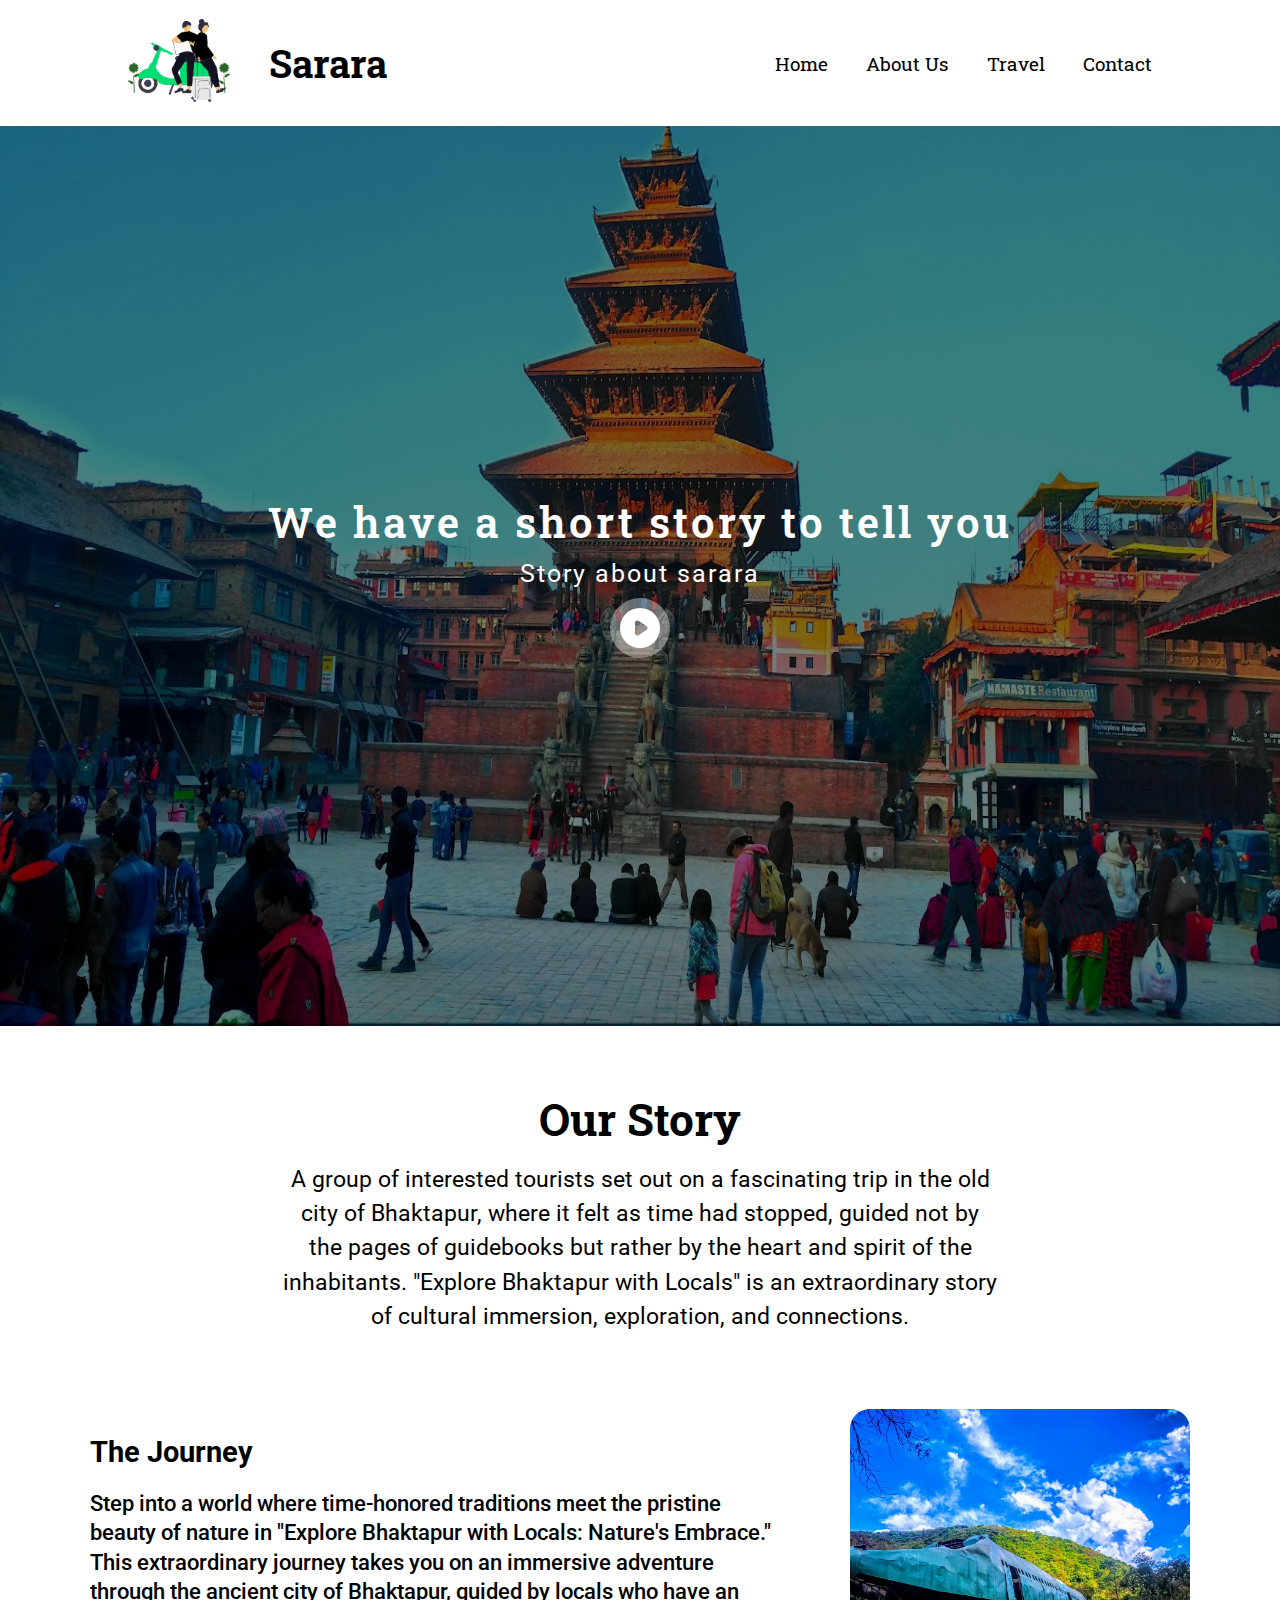
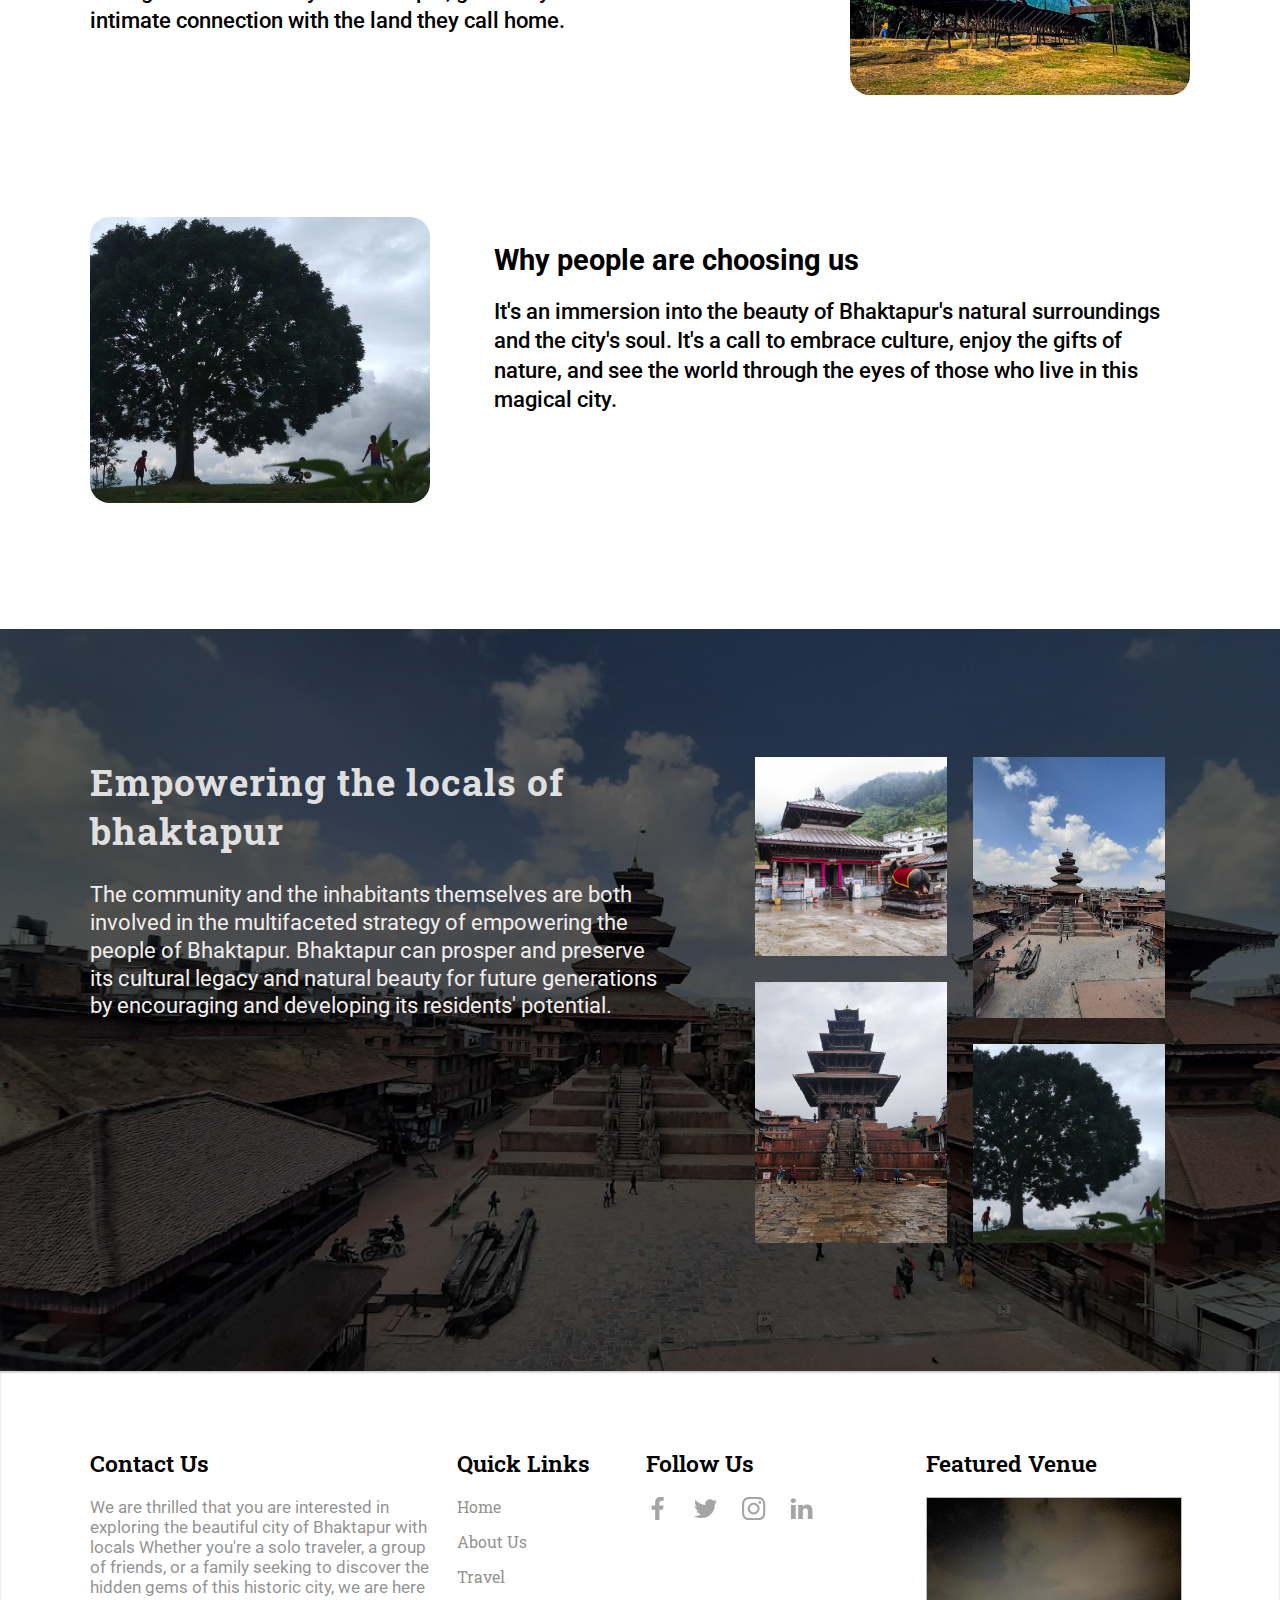
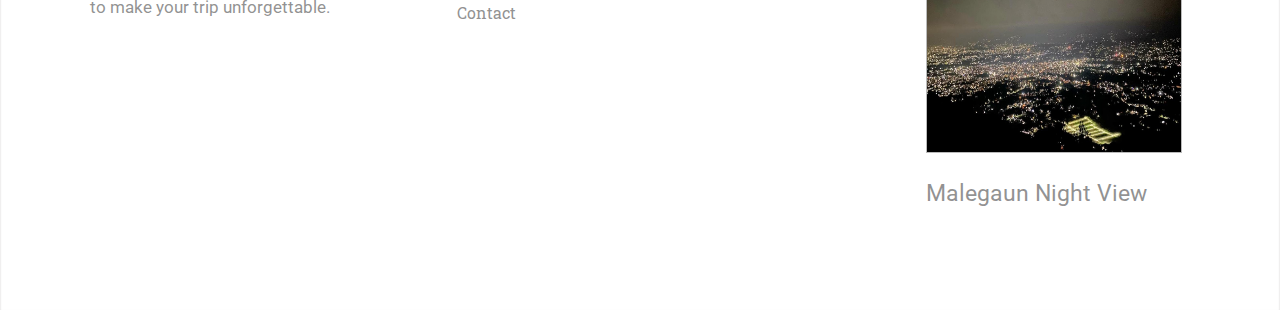
==== html/about.html @ b6e05a8c "newly added" ====
<!DOCTYPE html>
<html lang="en">
<head>
    <meta charset="UTF-8">
    <meta http-equiv="X-UA-Compatible" content="IE=edge">
    <meta name="viewport" content="width=device-width, initial-scale=1.0">
    <title>Document</title>
    <link rel="stylesheet" href="../css/nav.css">
    <link rel="stylesheet" href="../css/about.css">
    <link rel="stylesheet" href="../css/footer.css">


</head>
<body>
    <div class="header">
        <div class="navbar">
            <div class="navbar-img">
                <a href="/" class="navbar-a"><img src="../static/image/elegent-_1_.jpg" alt=""></a>
                <a href="/" class="navbar-font"> 
                    <img src="../image/logo.png" alt="">
                </a>
                <h1>Sarara</h1>
            </div>
            <div class="navlist">
                <a class="nav" href="index.html">Home</a>
                <a class="nav" href="about.html">About Us</a>
                <a class="nav" href="travel.html">Travel</a>
                <a class="nav" href="contact.html">Contact</a>
            </div>
            <div class="menu hide">
                <svg class="menu-svg" version="1.1" id="Capa_1" xmlns="http://www.w3.org/2000/svg"
                    xmlns:xlink="http://www.w3.org/1999/xlink" x="0px" y="0px" viewBox="0 0 512 512"
                    style="enable-background:new 0 0 512 512;" xml:space="preserve">
    
                    <path d="M501.333,96H10.667C4.779,96,0,100.779,0,106.667s4.779,10.667,10.667,10.667h490.667c5.888,0,10.667-4.779,10.667-10.667
                       S507.221,96,501.333,96z" />
    
                    <path d="M501.333,245.333H10.667C4.779,245.333,0,250.112,0,256s4.779,10.667,10.667,10.667h490.667
                       c5.888,0,10.667-4.779,10.667-10.667S507.221,245.333,501.333,245.333z" />
    
                    <path d="M501.333,394.667H10.667C4.779,394.667,0,399.445,0,405.333C0,411.221,4.779,416,10.667,416h490.667
                       c5.888,0,10.667-4.779,10.667-10.667C512,399.445,507.221,394.667,501.333,394.667z" />
    
                </svg>
            </div>
        </div>
    </div>
    <div class="bg relative" >
        <img src="../image/nyatapola.jpeg" alt="">
        <div class="transparent relative flex flex-column rowgap-10px align-center justify-center">
            <h2>We have a short story to tell you</h2>
            <p>Story about sarara</p>
            <div class="play-btn flex">
                <a href="https://www.youtube.com/watch?v=bF3ZJWnSwGs">
                    <svg xmlns="http://www.w3.org/2000/svg" class="h-5 w-5" viewBox="0 0 20 20" fill="currentColor">
                        <path fill-rule="evenodd" d="M10 18a8 8 0 100-16 8 8 0 000 16zM9.555 7.168A1 1 0 008 8v4a1 1 0 001.555.832l3-2a1 1 0 000-1.664l-3-2z" clip-rule="evenodd" />
                    </svg>
                </a>
            </div>
            
        </div>
    </div>
    <div class="ourstory">
        <h2>Our Story</h2>
        <p>A group of interested tourists set out on a fascinating trip in the old city of Bhaktapur, 
            where it felt as time had stopped, guided not by the pages of guidebooks but rather 
            by the heart and spirit of the inhabitants.
             "Explore Bhaktapur with Locals" is an extraordinary story of cultural immersion, exploration, and connections.
        </p>
        <div class="both-journey flex flex-column">
                <div class="all-journey flex flex-column">
                    
                        <div class="journey flex full-width">
                            <div class="journey-left">
                                <h3>The Journey</h3>
                                <p> Step into a world where time-honored traditions meet the pristine beauty of nature in 
                                    "Explore Bhaktapur with Locals: Nature's Embrace." 
                                    This extraordinary journey takes you on an immersive adventure through the ancient city of Bhaktapur, 
                                    guided by locals who have an intimate connection with the land they call home.</p>
                            </div>
                            <div class="journey-right">
                                <img src="../image/plane.jpeg" alt="wooving">
                            </div>
                        </div>
                        <div class="journey flex full-width">
                            <div class="journey-left">
                                <h3>Why people are choosing us</h3>
                                <p>It's an immersion into the beauty of Bhaktapur's natural surroundings and the city's soul. 
                                    It's a call to embrace culture, enjoy the gifts of nature, 
                                    and see the world through the eyes of those who live in this magical city.</p>
                            </div>
                            <div class="journey-right">
                                <img src="../image/maligaun.webp" alt="wooving">
                            </div>
                        </div>
                        
                    
                    
                    
                    </div>
                    
            </div>
    </div>
    <div class="empowering relative" >
        <img src="../image/taumadhi.jpg" alt="">
    <div class="transparent-white relative flex ">
        <div class="empowering-text ">
            <h2>Empowering the locals of bhaktapur</h2>
            <p>The community and the inhabitants themselves are both involved in the multifaceted strategy of empowering the people of Bhaktapur. 
                Bhaktapur can prosper and 
                preserve its cultural legacy and natural beauty for future generations by encouraging and developing its residents' potential.
            </p>
        </div>
        
        <div class="all-empowering-img flex ">
            <div class="empowering-img  flex flex-column ">
                <div class="empower-box" >
                    <img src="../image/doleshwar.jpg" alt="">
                </div>
                <div class="empower-box" id="em-long">
                    <img src="../image/tamari.jpeg" alt="" >
                </div>
            
            </div>
            <div class="empowering-img flex flex-column">
                <div class="empower-box" id="em-long">
                    <img src="../image/taumadhi.jpg" alt="" >
                </div>
                <div class="empower-box">
                    <img src="../image/maligaun.webp" alt="">
                </div>
                
            </div>
        
    </div>
    

    
</div>

        
    </div>

    <div class="footer">
        <div class="section1">
            <h2 class="footer-h2" >Contact Us</h2>
            <p>We are thrilled that you are interested in exploring the beautiful 
                city of Bhaktapur with locals  Whether you're a solo traveler, 
                a group of friends, or a family seeking 
                to discover the hidden gems of this historic city, we are here to make your trip unforgettable.</p>

        </div>
        <div class="section2">
            <h2 class="footer-h2">Quick Links</h2>
            <div class="section2-link">
                <a class="nav" href="index.html">Home</a>
                <a class="nav" href="about.html">About Us</a>
                <a class="nav" href="travel.html">Travel</a>
                <a class="nav" href="contact.html">Contact</a>
            </div>
        </div>
        <div class="section3">
            <h2 class="footer-h2">Follow Us</h2>
            <div class="footer-logo">
                <a href="https://www.facebook.com/"><svg class="footer-svg" version="1.1" id="Capa_1" xmlns="http://www.w3.org/2000/svg" xmlns:xlink="http://www.w3.org/1999/xlink" x="0px" y="0px"
                viewBox="0 0 155.139 155.139" style="enable-background:new 0 0 155.139 155.139;" xml:space="preserve">
          
               <path id="f_1_" d="M89.584,155.139V84.378h23.742l3.562-27.585H89.584V39.184
                   c0-7.984,2.208-13.425,13.67-13.425l14.595-0.006V1.08C115.325,0.752,106.661,0,96.577,0C75.52,0,61.104,12.853,61.104,36.452
                   v20.341H37.29v27.585h23.814v70.761H89.584z"/>
        
                </svg> </a>
                <a href="https://www.twitter.com/"><svg class="footer-svg" id="Bold" enable-background="new 0 0 24 24" height="512" viewBox="0 0 24 24" width="512" xmlns="http://www.w3.org/2000/svg"><path d="m21.534 7.113c.976-.693 1.797-1.558 2.466-2.554v-.001c-.893.391-1.843.651-2.835.777 1.02-.609 1.799-1.566 2.165-2.719-.951.567-2.001.967-3.12 1.191-.903-.962-2.19-1.557-3.594-1.557-2.724 0-4.917 2.211-4.917 4.921 0 .39.033.765.114 1.122-4.09-.2-7.71-2.16-10.142-5.147-.424.737-.674 1.58-.674 2.487 0 1.704.877 3.214 2.186 4.089-.791-.015-1.566-.245-2.223-.606v.054c0 2.391 1.705 4.377 3.942 4.835-.401.11-.837.162-1.29.162-.315 0-.633-.018-.931-.084.637 1.948 2.447 3.381 4.597 3.428-1.674 1.309-3.8 2.098-6.101 2.098-.403 0-.79-.018-1.177-.067 2.18 1.405 4.762 2.208 7.548 2.208 8.683 0 14.342-7.244 13.986-14.637z"/></svg> </a>
                <a href="https://www.instagram.com/"><svg class="footer-svg" height="511pt" viewBox="0 0 511 511.9" width="511pt" xmlns="http://www.w3.org/2000/svg"><path d="m510.949219 150.5c-1.199219-27.199219-5.597657-45.898438-11.898438-62.101562-6.5-17.199219-16.5-32.597657-29.601562-45.398438-12.800781-13-28.300781-23.101562-45.300781-29.5-16.296876-6.300781-34.898438-10.699219-62.097657-11.898438-27.402343-1.300781-36.101562-1.601562-105.601562-1.601562s-78.199219.300781-105.5 1.5c-27.199219 1.199219-45.898438 5.601562-62.097657 11.898438-17.203124 6.5-32.601562 16.5-45.402343 29.601562-13 12.800781-23.097657 28.300781-29.5 45.300781-6.300781 16.300781-10.699219 34.898438-11.898438 62.097657-1.300781 27.402343-1.601562 36.101562-1.601562 105.601562s.300781 78.199219 1.5 105.5c1.199219 27.199219 5.601562 45.898438 11.902343 62.101562 6.5 17.199219 16.597657 32.597657 29.597657 45.398438 12.800781 13 28.300781 23.101562 45.300781 29.5 16.300781 6.300781 34.898438 10.699219 62.101562 11.898438 27.296876 1.203124 36 1.5 105.5 1.5s78.199219-.296876 105.5-1.5c27.199219-1.199219 45.898438-5.597657 62.097657-11.898438 34.402343-13.300781 61.601562-40.5 74.902343-74.898438 6.296876-16.300781 10.699219-34.902343 11.898438-62.101562 1.199219-27.300781 1.5-36 1.5-105.5s-.101562-78.199219-1.300781-105.5zm-46.097657 209c-1.101562 25-5.300781 38.5-8.800781 47.5-8.601562 22.300781-26.300781 40-48.601562 48.601562-9 3.5-22.597657 7.699219-47.5 8.796876-27 1.203124-35.097657 1.5-103.398438 1.5s-76.5-.296876-103.402343-1.5c-25-1.097657-38.5-5.296876-47.5-8.796876-11.097657-4.101562-21.199219-10.601562-29.398438-19.101562-8.5-8.300781-15-18.300781-19.101562-29.398438-3.5-9-7.699219-22.601562-8.796876-47.5-1.203124-27-1.5-35.101562-1.5-103.402343s.296876-76.5 1.5-103.398438c1.097657-25 5.296876-38.5 8.796876-47.5 4.101562-11.101562 10.601562-21.199219 19.203124-29.402343 8.296876-8.5 18.296876-15 29.398438-19.097657 9-3.5 22.601562-7.699219 47.5-8.800781 27-1.199219 35.101562-1.5 103.398438-1.5 68.402343 0 76.5.300781 103.402343 1.5 25 1.101562 38.5 5.300781 47.5 8.800781 11.097657 4.097657 21.199219 10.597657 29.398438 19.097657 8.5 8.300781 15 18.300781 19.101562 29.402343 3.5 9 7.699219 22.597657 8.800781 47.5 1.199219 27 1.5 35.097657 1.5 103.398438s-.300781 76.300781-1.5 103.300781zm0 0"/><path d="m256.449219 124.5c-72.597657 0-131.5 58.898438-131.5 131.5s58.902343 131.5 131.5 131.5c72.601562 0 131.5-58.898438 131.5-131.5s-58.898438-131.5-131.5-131.5zm0 216.800781c-47.097657 0-85.300781-38.199219-85.300781-85.300781s38.203124-85.300781 85.300781-85.300781c47.101562 0 85.300781 38.199219 85.300781 85.300781s-38.199219 85.300781-85.300781 85.300781zm0 0"/><path d="m423.851562 119.300781c0 16.953125-13.746093 30.699219-30.703124 30.699219-16.953126 0-30.699219-13.746094-30.699219-30.699219 0-16.957031 13.746093-30.699219 30.699219-30.699219 16.957031 0 30.703124 13.742188 30.703124 30.699219zm0 0"/></svg> </a>
                <a href="https://www.linkedin.com/"><svg class="footer-svg" height="682pt" viewBox="-21 -35 682.66669 682" width="682pt" xmlns="http://www.w3.org/2000/svg"><path d="m77.613281-.667969c-46.929687 0-77.613281 30.816407-77.613281 71.320313 0 39.609375 29.769531 71.304687 75.8125 71.304687h.890625c47.847656 0 77.625-31.695312 77.625-71.304687-.894531-40.503906-29.777344-71.320313-76.714844-71.320313zm0 0"/><path d="m8.109375 198.3125h137.195313v412.757812h-137.195313zm0 0"/><path d="m482.054688 188.625c-74.011719 0-123.640626 69.546875-123.640626 69.546875v-59.859375h-137.199218v412.757812h137.191406v-230.5c0-12.339843.894531-24.660156 4.519531-33.484374 9.917969-24.640626 32.488281-50.167969 70.390625-50.167969 49.644532 0 69.5 37.851562 69.5 93.339843v220.8125h137.183594v-236.667968c0-126.78125-67.6875-185.777344-157.945312-185.777344zm0 0"/></svg> </a>
                </div>
        </div>
        <div class="section4">
            <h2 class="footer-h2">Featured Venue</h2>
            <img src="../image/malegaun-night.jpg" alt="">
            <p>Malegaun Night View</p>
        </div>
    </div> 
    <script src="../js/nav.js"></script>

</body>
</html>
---- css/nav.css ----
@import url('https://fonts.googleapis.com/css2?family=Roboto+Slab:wght@300&family=Roboto:wght@300&display=swap');
@import url('https://fonts.googleapis.com/css2?family=Oswald:wght@400;500&display=swap');

*{
    padding: 0;
    margin: 0;
    box-sizing: border-box;
    font-family: 'Roboto', sans-serif;

}
html{
    font-size: 62.5%;
}
.header{
    width: 100%;
}
h1,h2,h3,h4,h5,h6,a{
    font-family: 'Roboto Slab', serif;

}
.navbar{
    width: 100%;
    display: flex;
    justify-content: space-between;
    padding: 1.5vw 10vw;
    /* padding-top: 2vw; */
    justify-items: center;
    align-items: center;
}
.navbar a{
    font-size:1.5vw;
    text-decoration: none;
    color: black;
}
.navbar-img{
    display: flex;
    align-items: center;
}
.navbar-img > h1{
    font-size: clamp(2vw,3vw,5vw);
    margin-left: clamp(2vw,3vw,5vw);

}
.navbar-a, .navbar-font{
    -webkit-tap-highlight-color:transparent;
    
}
.navbar a img{
    width: clamp(7vw,8vw,12vw);
    outline: none;
}
.navbar-img .navbar-font svg{
    width: clamp(10vw,20vw,30vw);
    margin-left: 1rem;
    fill: tomato;
}
.navbar a img:focus{
    outline: 0 !important;
}
.navlist{
    display: flex;
    column-gap: 3vw;
    align-items: center;
}
.navlist a {
    font-size:1.5vw;
    font-weight:400 ;
    text-decoration: none;
    color: black;
    
    
}
.navlist a:hover{
    border-bottom: .15rem solid rgba(148, 31, 31, 0.836)
}
.hide{
    display: none;

}
.search-box{
    display: flex;
    justify-content: center;
    align-items: center;
    column-gap: 10px;
    
}
.unactive{
    display: none;
}
.searchtext{
    outline: none;
    display: none;
    width: 0;
    font-size: 2rem;
    border: 2px solid lightgrey;
    border-radius: 5rem;
    padding: 1.5rem 3rem;
    position: relative;
}
.search-button,.search-cross{
    height: 2.5rem;
    width: 2.5rem;  
}
.search-cross {
    display: none;
    position: absolute;
    right: 12%;
}
.searchcross-active{
    display: block;
}
.searchtext-effect{
    width: 35vw;
    display: block;
    animation: fade 1s;
}
@keyframes fade {
    from{
        opacity: 0;
        transform: scale(0)
    }
    to{
        opacity: 1;
        transform: scale(1)
    }
    
}




@media (max-width:950px){
    .navbar{
        justify-content: space-between;
        align-items: center;
        padding: 5vw;
        flex-wrap: wrap;
        
    }
    .navbar a img{
        width: 10vw;
    }
    .navbar-img .navbar-font svg{
        width: 25vw;
    }
    .navlist {
        margin: 0;
        padding: 0 5vw;
        width: 100%;
        display: none;
    }

    .navlist.active{
        display: flex;
        flex-direction: column;
        align-items: flex-start;
        order: 2;

    }
    
    .navlist a{
        display: block;
        padding: 3vw 0;
        font-size: 2rem;
        font-weight: 300;
        padding-bottom: .5vw;

    }
    .menu{
        display: block;
        
    }
    .menu-svg{
        width: 3rem;
        height: 3rem;

    }
     .search-box{
        display:none;
    }
    
    .search-box.active{
        display: flex;
        order: 3;
        margin: 3vw 5vw;
        margin-bottom: .5vw;
    }
    .searchtext-effect{
        width: 75vw;
    }
    .search-cross {
        right: 18%;
    }
}
@media (max-width:600px) {
    
    
    .navlist a{
        padding: 10vw 0;
        padding-bottom: 1vw;

    }
    .navbar a img{
        width: 15vw;
    }
    .navbar-img .navbar-font svg{
        width: 45vw;
    }
    
    .menu{
        
        display: block;
        
    }
    
    
    .navbar a h1{
        font-size:2rem;
        padding: 1rem;
    }
    .menu-svg{
        width: 3.2rem;
        height: 5rem;
    }
    
    .search-box.active{
        margin: 5vw;
    }
    
}
---- css/about.css ----
@import url('https://fonts.googleapis.com/css2?family=Roboto+Slab:wght@300&family=Roboto:wght@300&display=swap');

h3,h4{
    font-family: 'Roboto', sans-serif;

}

.flex{
    display: flex;
}
.flex-column{
    flex-direction:column;
}
.align-center{
    align-items: center;
}
/* .hide{
    display: none;
} */
.justify-center{
    justify-content: center;
}
.relative{
    position: relative;
}
.absolute{
    position: absolute;
}
.rowgap-10px{
    row-gap: 1rem;
}
a{
    text-decoration: none;
    color: white;
}

.bg{
    height: 100vh;
    width: 100%;
    /* background: url( "../image/story-bg.jpeg"); */
    
}
.bg > img{
    height: 100%;
    width: 100%;
    object-fit:top;
    /* object-position: center; */
    position: absolute;
    left: 0;
    right: 0;
}
.transparent{
    text-align: center;
    height: 100%;
    width: 100%;
    top: 0;
    left: 0;
    color: white;
    background: rgba(0, 0, 0, 0.5);
}
.transparent h2{
    font-size: calc(1rem + 2.5vw);
    
    letter-spacing: .3rem;
    font-weight: 600;
}
.transparent p{
    font-weight: 400;
    font-size: calc(.6rem + 1.5vw);

    letter-spacing: .2rem;

}
.play-btn{
    height: 6rem;
    width: 6rem;
    background: rgba(255, 255, 255, 0.377);
  
    border-radius: 4rem;

}
.play-btn svg{
    padding: .5rem;
    height: 6rem;
}
.ourstory{
    padding:5vw 7vw;
    text-align: center;
}
.ourstory h2,.team-meet h2,.our-team h2{
    
    font-size: calc(1.8rem + 2vw);

}
.ourstory > p{
    padding: 1.5rem 15vw;
    font-size: calc(1rem + 1vw);
    color: rgb(0, 0, 0);
    line-height: 1.5;
}

.journey{
    margin: 6rem 0;
    /* padding: 0 5vw; */
    column-gap: 5vw;
    text-align: left;
}
.journey h3{
    padding: 1vw 0;
    font-size: calc(1rem + 1.5vw);
}
.journey p,.team-meet p,.our-team p{
    font-size: calc(.7rem + 1.2vw);
    line-height: 1.3;
    margin-top: .8rem;
    font-weight: 500;
    overflow-y: hidden;

}
.journey-right img{
    
    height: calc(3rem + 20vw);
    width: calc(2rem + 25vw);
    border-radius: 2rem;
    object-fit: cover;
}
.journey-left{
    padding:1vw 0;
}
.journey:nth-child(even) > .journey-left{
    /* float: left; */
    order: 2;
}
.order2{
    order: 2;
}
.ourstory > h4{
    padding: 0 15vw;
    /* text-align: center; */
    letter-spacing: .2rem;
    word-spacing: .2rem;
    line-height: 1.5;
    margin-top: 2rem;
    font-size: calc(1rem + 1vw);
    font-weight: 700;
}

.empowering{
    width: 100%;
}
.empowering > img{
    height: 100%;
    width: 100%;
    position: absolute;
    left: 0;
    top: 0;
    object-fit: cover;
    overflow-y: hidden;

}
.transparent-white{
    width: 100%;
    background: rgba(0, 0, 0, 0.616);
    padding: 10vw 7vw;
    column-gap: 7vw;
}

.empowering-text{
    width: 45vw;
    /* padding-right: 10vw; */
}
.empowering-text h2{
    font-size: calc(.5rem + 2.5vw);
    letter-spacing:.1rem; 
    font-weight:700;
    /* padding-top: .2vw; */
    color: rgb(223, 223, 223);
}
.empowering-text p{

    font-family: 'Roboto' serif;
    margin-top: 2vw;
    font-size: calc(.9vw + 10px);
    color: rgb(241, 237, 237);
    font-weight: 400;
    line-height: 1.3;
 
}
.all-empowering-img{
    flex-wrap: wrap;
    column-gap: 2vw;

}

.empowering-img{
    row-gap: 2vw;
}
.empower-box{
    height: calc(14vw + 2rem);
    width:15vw;
}
.empower-box img{
    height: 100%;
    width: 100%;
    object-fit: cover;
}
#em-long{
    height: calc(20vw + .5rem);
    
}
.team-img{
    flex-wrap: wrap;

    padding: 3rem 0;
    justify-content: space-evenly;
    margin-top:3rem;
    column-gap: 2vw;

    
}


.team-meet,.our-team{
    text-align: center;
    padding: calc(3vw + 2rem);
  
    background: rgb(240, 247, 253);
}
.team-meet{
    padding: 4vw 7vw;
}

.team-pic img{
    height: 15vw;
    width: 15vw;
    object-fit: cover;
    object-position: center;
    border-radius: 50% 50% 50% 0;
}
.team-pic h2{
    margin-top: 1rem;
    font-size: 2.5rem;
    text-align: left;
}
.team-pic p{
    text-align: left;
    font-size: 1.7rem;
    color: purple;
}

.our-team{
    padding: 4vw;
    padding-top: 0;
}

.all-team{
    margin-top: 4vw;
    grid-template-columns: repeat(7,1fr);
    
}

.all-team img{
    height: 25rem;
    width: 13.2vw;
    object-fit: cover;
}
.up-only{
    margin-top: 4rem;
}

@media only screen and (max-width:600px) {
    html{
        font-size: 50%;
    }
    .bg{
        height: 60vh;
    }
    .both-journey{
        overflow: hidden;
    }
    .ourstory{
        padding:  7vw;
    }
    
    .ourstory > p{
        padding: 2rem 0;
        font-size: 1.7rem;
    }
    .ourstory > h4 {
        font-size: 2.1rem;
        padding: 2.5rem 1rem;
        margin: 0;
        /* text-align: left; */
    }
    .journey p,.team-meet p,.our-team p{
        font-size: 2rem;
    }
    .journey{
        width: 100%;
        flex-direction: column;
        align-items: center;
        /* justify-content: center; */
        margin: 0;
        padding: 2rem 0;
    }
    
    .journey-left{
        width: 80vw;
        text-align: left;
        padding: 1rem 0;
        order: 2;

    }
    .journey p{
        padding: 0;
        font-size: 1.8rem;
        /* text-align: left; */
    }
    .ourstory h2,.team-meet h2,.our-team h2{
    font-size: 3.5rem;
    
    }
    .empowering-text h2{
        font-size: 2.8rem;
    }
    .journey h3{
        font-size: 2.3rem;
        text-align: left;
        
    }
    .journey-right img{
        margin:1rem 0;
        width: 80vw;
        height: 60vw;
    }
    .journey-right{
        display: flex;
        justify-content: center;
        order: 1;


    }
    .all-empowering-img{
        flex-direction: row;
        justify-content: center;
        
    }
    
    .empowering-text{
        width: 100%;
    }
    .empowering-text p{
        margin: 2rem 0;
        /* padding-right:2vw; */
        font-size: 2rem;
    }
    .transparent-white{
        padding: 9vw;
        flex-direction: column;
        /* justify-content: center; */
        row-gap: 5vw;
        /* height: 100%; */
    }
    .empower-box{
        height: 20vh;
        width: calc(30vw + 3rem);

    }
    
    
    #em-long{
        height: 25vh;
    }
    .team-meet{
        overflow: hidden;
    }
    .team-img{
        /* align-items: center; */
        justify-content:flex-start;
        overflow-x: scroll;
        flex-wrap: nowrap;

    }
    .team-pic{
        width: 100vw;
        margin-top: 3vw;
    }
    .team-pic img {
        height: 25rem;
        width: 25rem;
        margin-left: 10vw;
    }
    .team-pic h2, .team-pic p{
        text-align: left;
        margin-left: 10vw;
    }
    .team-pic h2{
        font-size: 2rem;
    }
    
    .our-team,.both-journey{
        overflow: hidden;
    }
    .all-team{
        overflow-x: scroll;
        align-items: center;
        height: 30rem;
    }
    .all-team img{
        height: 100%;
        width: 10rem;
    } 
    
}
@media (max-width:217px){
    .empower-box{
        height: 12vh;
        width: calc(25vw + 3rem);

    }
}
---- css/footer.css ----
*{
    padding: 0;
    margin: 0;
    box-sizing: border-box;
    font-family: 'Roboto', sans-serif;

}
html{
    font-size: 62.5%;
}
.footer{
    width: 100%;
    display: grid;
    padding: 6vw 7vw;
    grid-template-columns: 2fr 1fr 1fr 2fr;
    grid-gap: 1vw;
    text-align: left;
    box-shadow:inset 0 1.5px 2px  rgb(196, 194, 194);
}
.footer-h2{
    font-size: calc(1vw + 1rem);
    font-weight: 600;
    padding-bottom: 1.5vw;
}

.section1 p{
    color: rgba(110, 110, 110, 0.753);
    font-size: calc(.7vw + .8rem);
    /* padding-right: 7vw; */
    
}

.section2-link{
    display: flex;
    flex-direction: column;
    row-gap: 1.2vw;
}
.section2-link a{
    font-size: calc(.6vw + .8rem);
    color: rgba(110, 110, 110, 0.753);
    text-decoration: none;
}


.footer-logo{
    display: flex;
    column-gap: calc(1vw + 1.2rem);
}
.footer-svg{
    height: calc(.8vw + 1.3rem);
    width: calc(.8vw + 1.3rem);
    fill: rgb(165, 165, 165);
}
.section4{
    margin-left: 7vw;
}
.section4 p{
    color: rgba(110, 110, 110, 0.753);
    font-size: calc(1vw + 1rem);
    padding: 2vw 0;
    font-weight: 400;
}
.section4 img{
    height: 20vw;
    width: 20vw;
    border: 1px solid rgba(161, 161, 161, 0.733);
}
.footer-button{
    background-color: rgb(29, 29, 29);
    text-decoration: none;
    padding: .5vw 1.2vw;
    font-family: 'Roboto', sans-serif;
    font-size: calc(0.7vw + 0.6rem);
    font-weight: 600;
    color: rgb(231, 231, 231);
    border: 1px solid rgb(26, 26, 26);
}

@media (max-width:650px) {
.footer{
    grid-template-columns: 2fr 2fr;
    grid-gap: 6vw;
    grid-row-gap: 5vw;
    margin-right: -10vw;
    padding: 10vw;
    
}

.section3{
    order: 2;
}
.section4{
    order: 1;
    margin: 0;
}
}
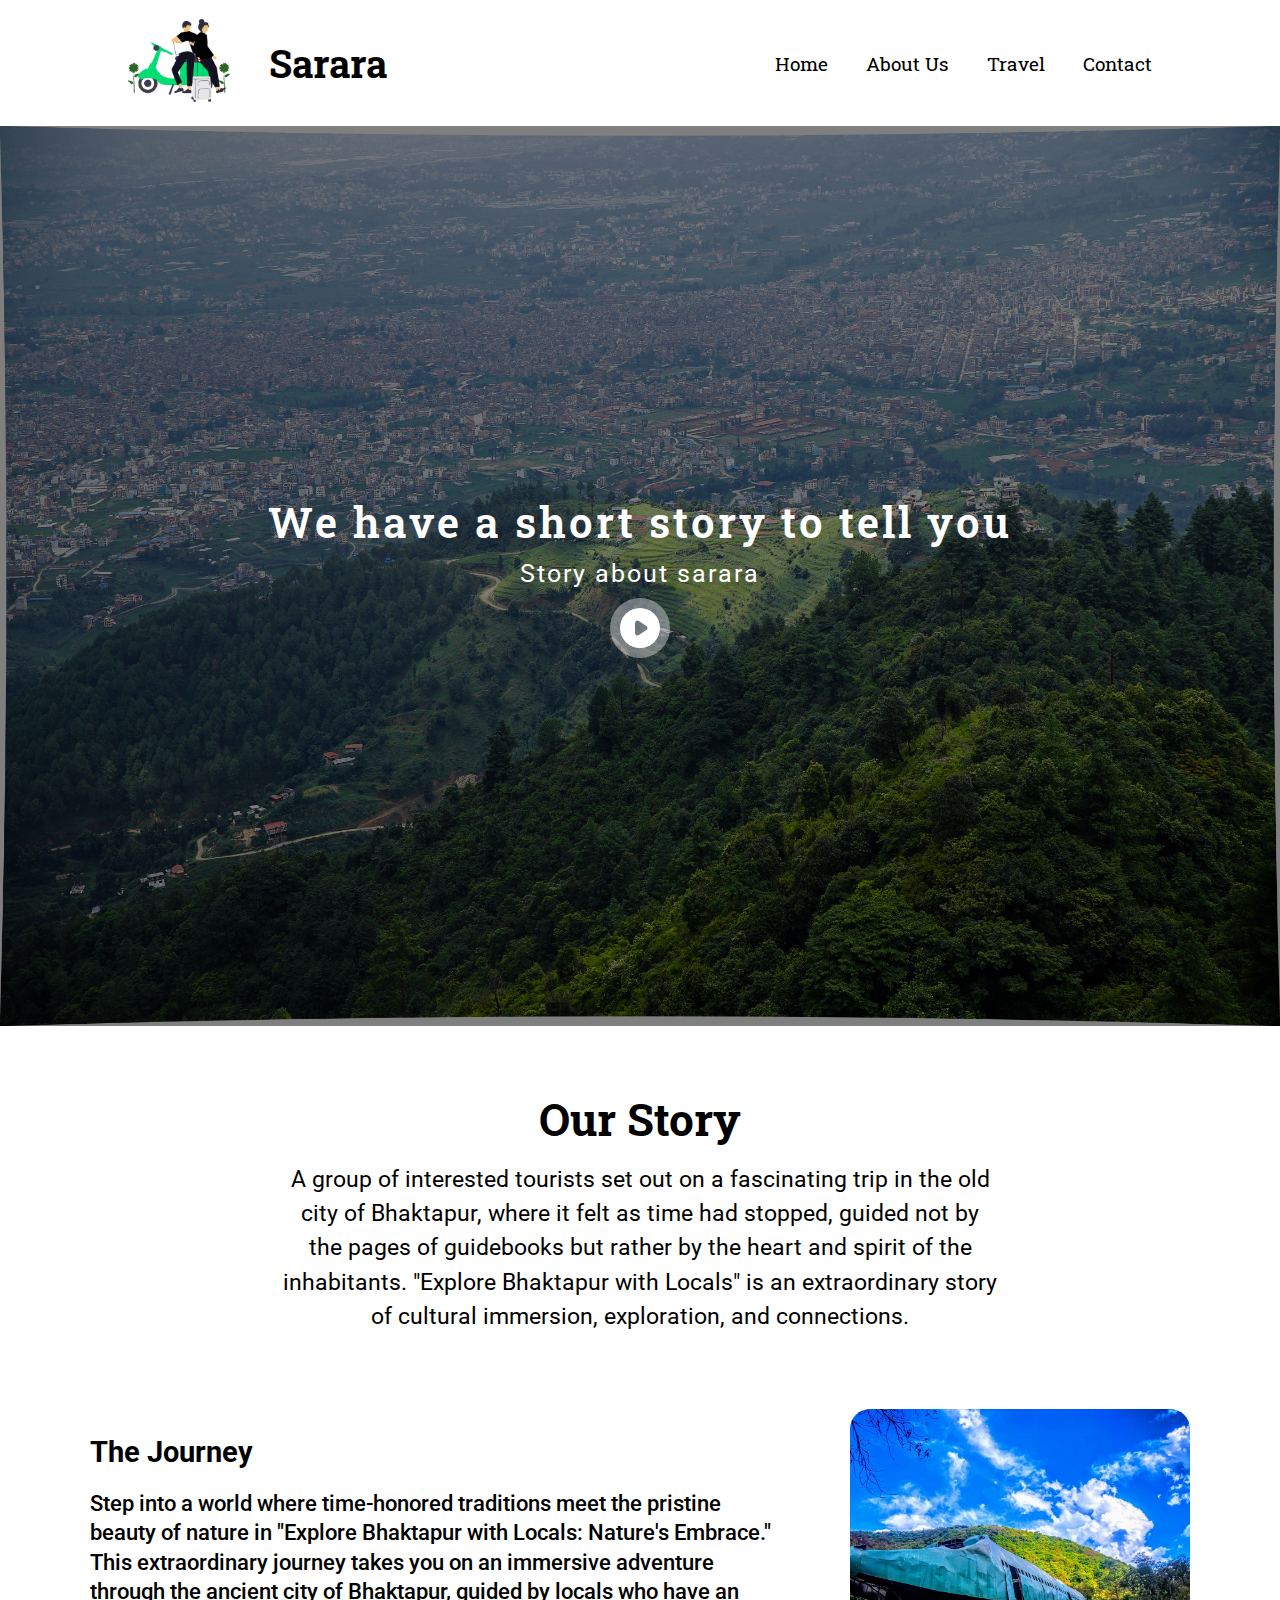
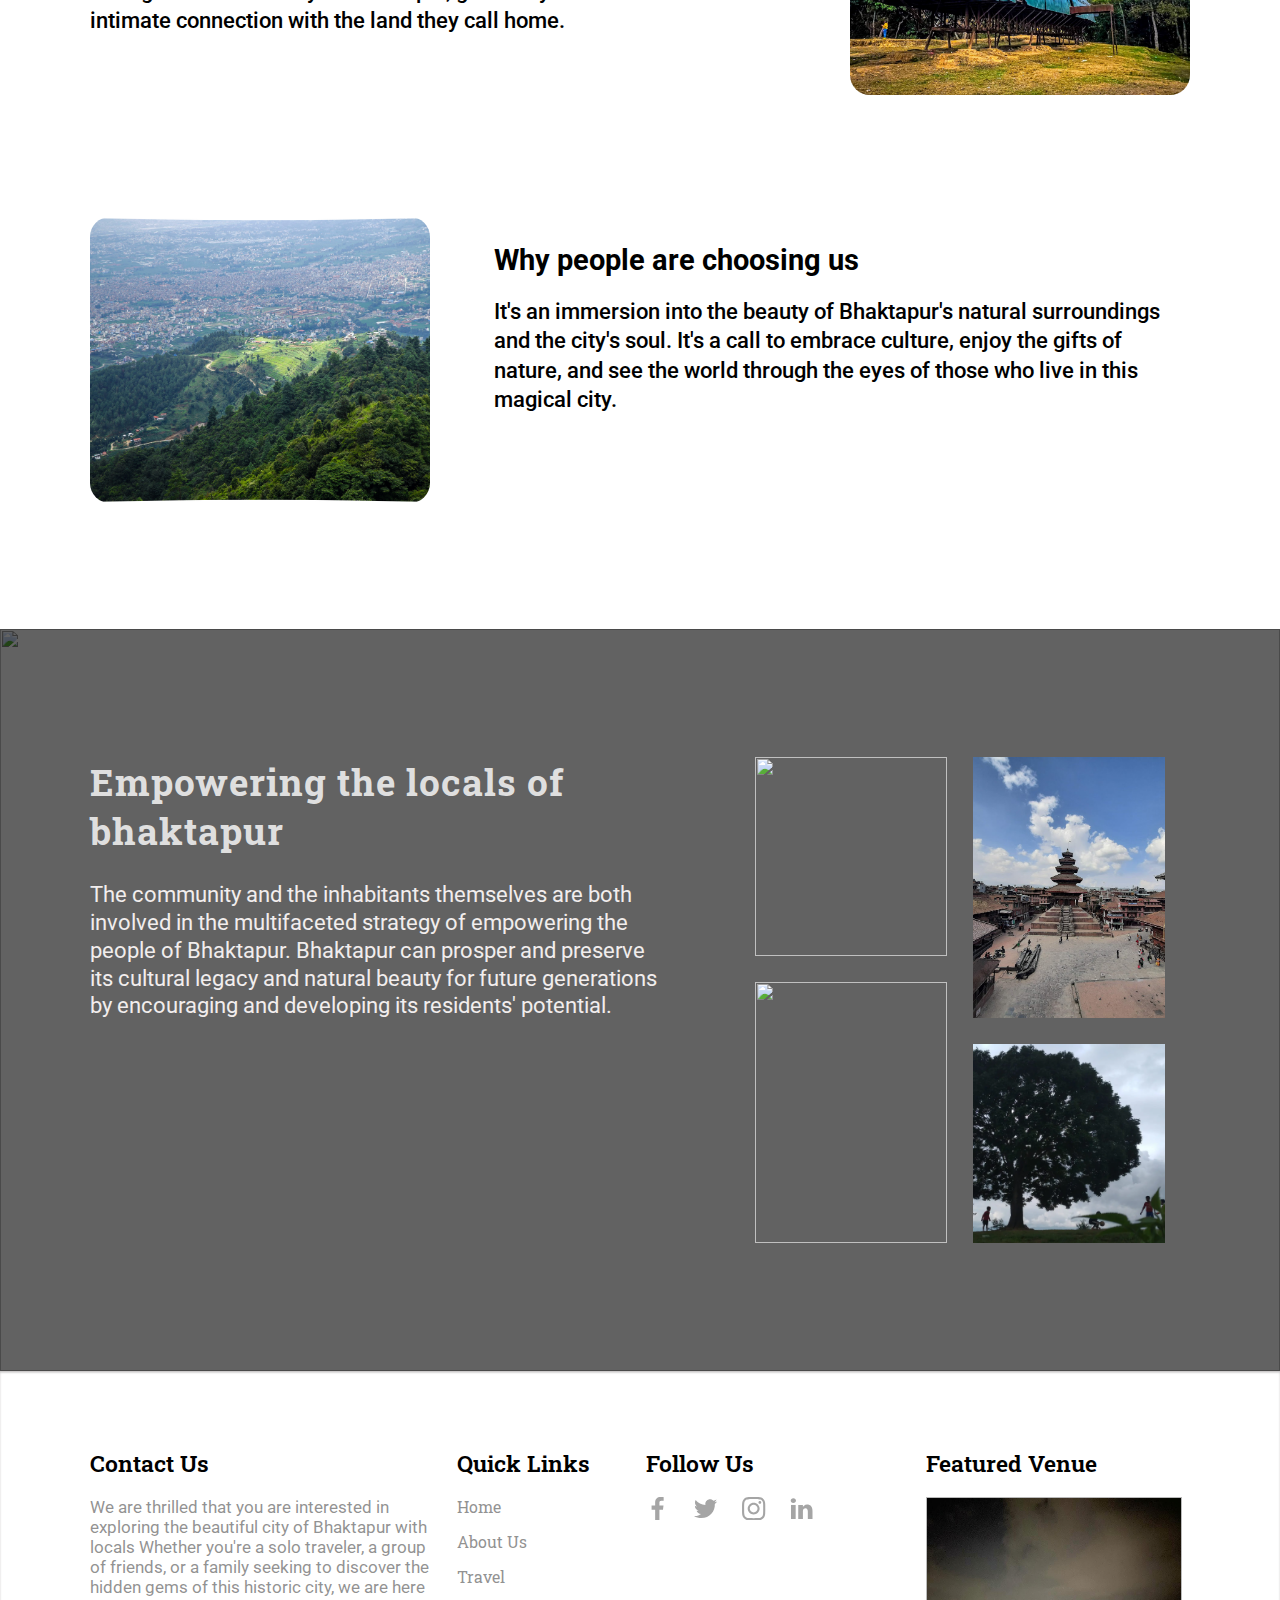
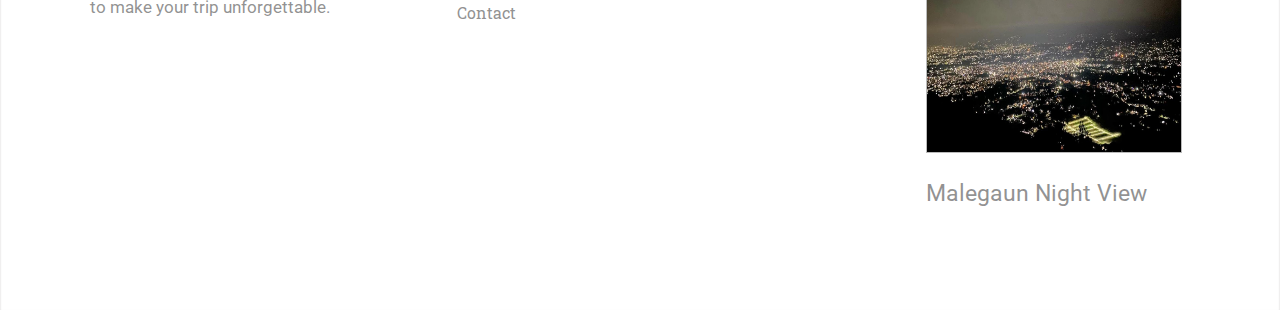
==== commit c2d6f29f: "newly added" ====
--- a/html/about.html
+++ b/html/about.html
@@ -15,8 +15,8 @@
     <div class="header">
         <div class="navbar">
             <div class="navbar-img">
-                <a href="/" class="navbar-a"><img src="../static/image/elegent-_1_.jpg" alt=""></a>
-                <a href="/" class="navbar-font"> 
+                <a href="index.html" class="navbar-a"><img src="../static/image/elegent-_1_.jpg" alt=""></a>
+                <a href="inddex.html" class="navbar-font"> 
                     <img src="../image/logo.png" alt="">
                 </a>
                 <h1>Sarara</h1>
@@ -46,12 +46,12 @@
         </div>
     </div>
     <div class="bg relative" >
-        <img src="../image/nyatapola.jpeg" alt="">
+        <img src="../image/view.jpg" alt="">
         <div class="transparent relative flex flex-column rowgap-10px align-center justify-center">
             <h2>We have a short story to tell you</h2>
             <p>Story about sarara</p>
             <div class="play-btn flex">
-                <a href="https://www.youtube.com/watch?v=bF3ZJWnSwGs">
+                <a href="https://youtu.be/tp8OXngvcjs">
                     <svg xmlns="http://www.w3.org/2000/svg" class="h-5 w-5" viewBox="0 0 20 20" fill="currentColor">
                         <path fill-rule="evenodd" d="M10 18a8 8 0 100-16 8 8 0 000 16zM9.555 7.168A1 1 0 008 8v4a1 1 0 001.555.832l3-2a1 1 0 000-1.664l-3-2z" clip-rule="evenodd" />
                     </svg>
@@ -90,7 +90,7 @@
                                     and see the world through the eyes of those who live in this magical city.</p>
                             </div>
                             <div class="journey-right">
-                                <img src="../image/maligaun.webp" alt="wooving">
+                                <img src="../image/view.jpg" alt="wooving">
                             </div>
                         </div>
                         
@@ -102,7 +102,7 @@
             </div>
     </div>
     <div class="empowering relative" >
-        <img src="../image/taumadhi.jpg" alt="">
+        <img src="../image/grassland.jpg" alt="">
     <div class="transparent-white relative flex ">
         <div class="empowering-text ">
             <h2>Empowering the locals of bhaktapur</h2>
@@ -115,10 +115,10 @@
         <div class="all-empowering-img flex ">
             <div class="empowering-img  flex flex-column ">
                 <div class="empower-box" >
-                    <img src="../image/doleshwar.jpg" alt="">
+                    <img src="../image/grassland.jpg" alt="">
                 </div>
                 <div class="empower-box" id="em-long">
-                    <img src="../image/tamari.jpeg" alt="" >
+                    <img src="../image/d2.jpg" alt="" >
                 </div>
             
             </div>
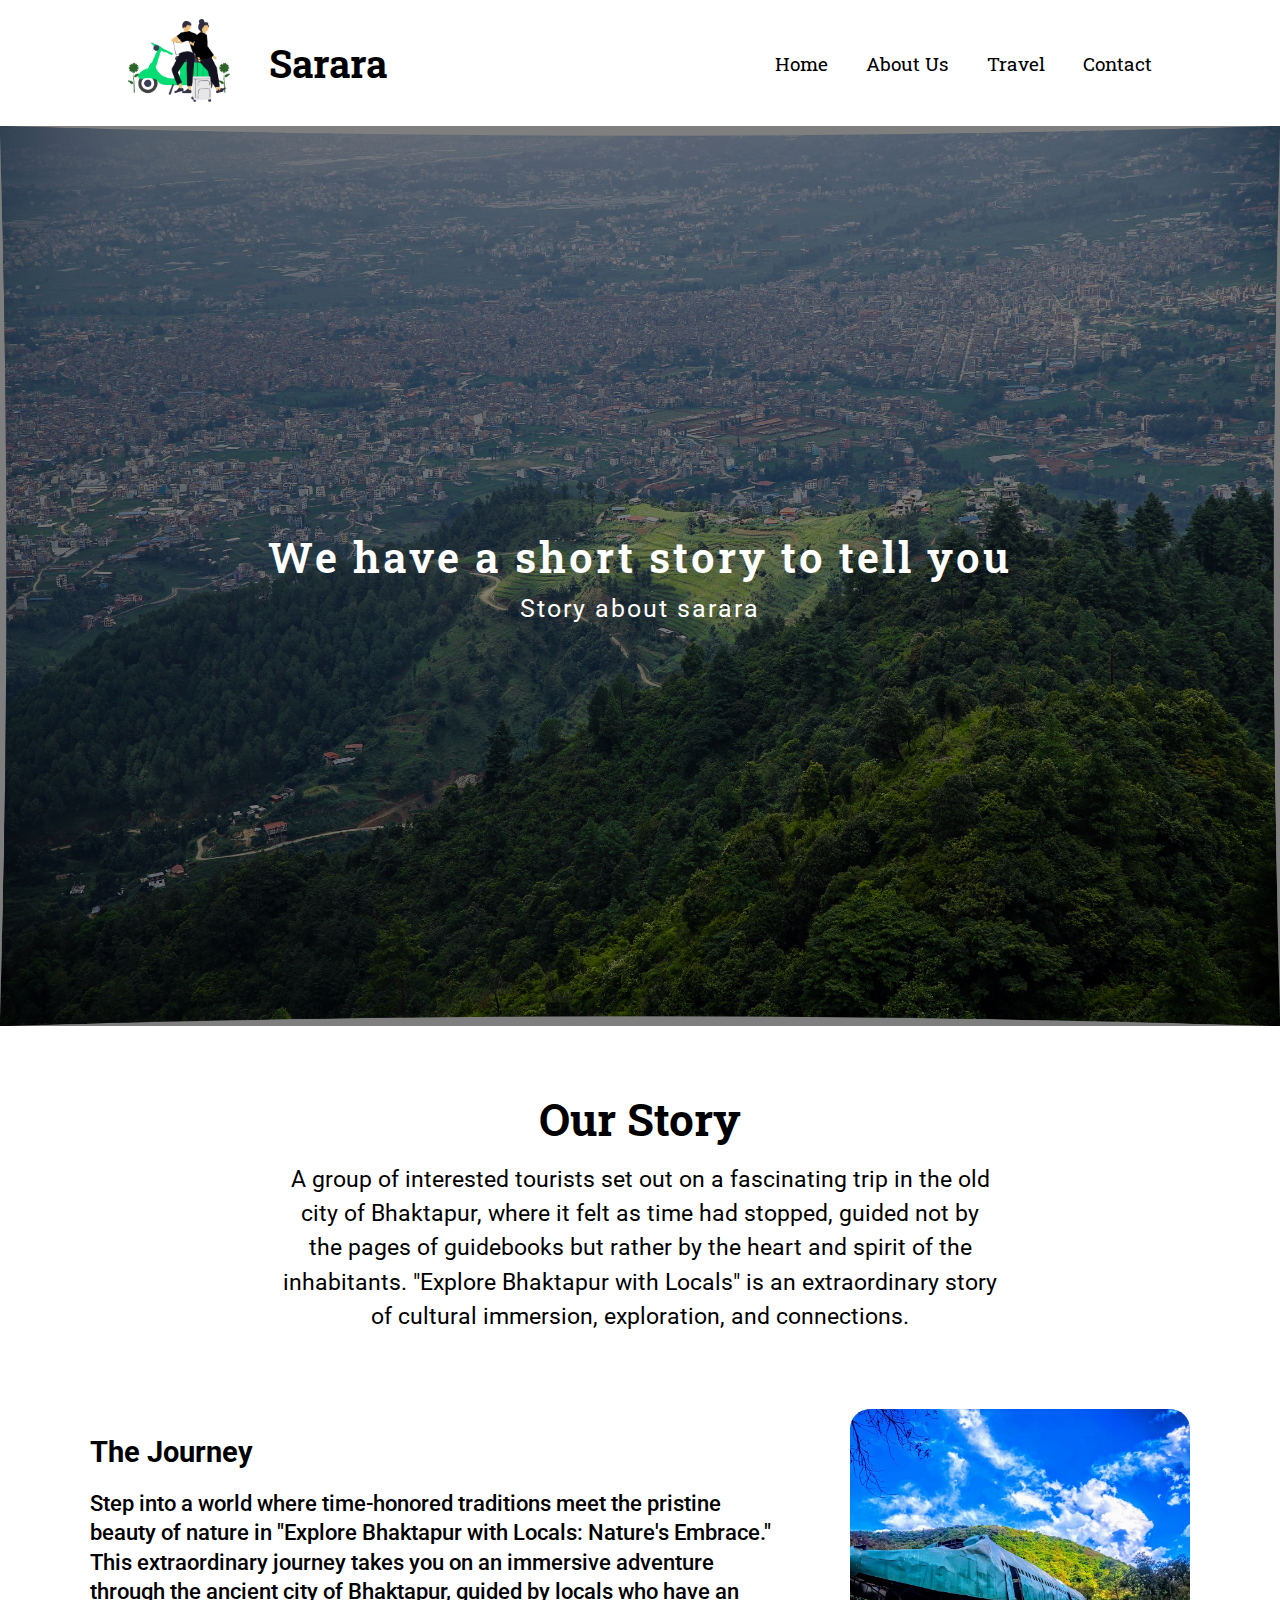
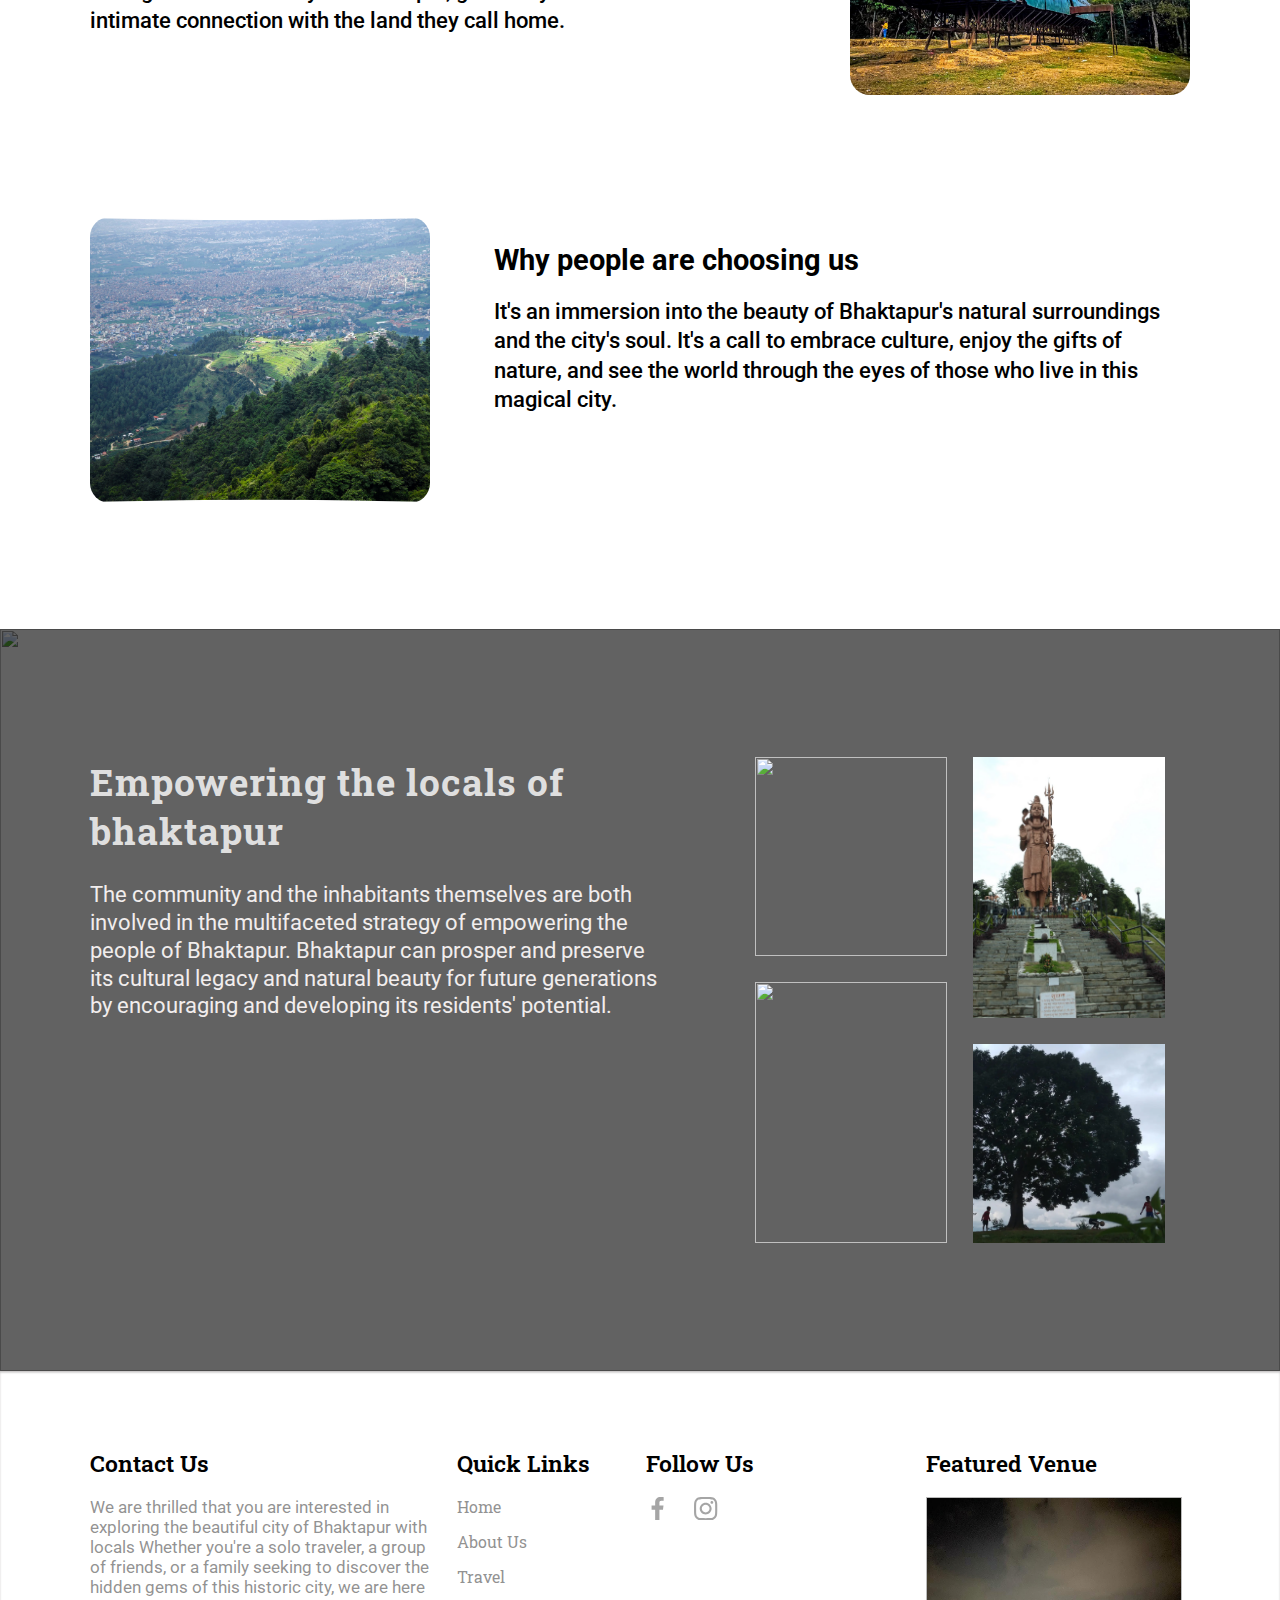
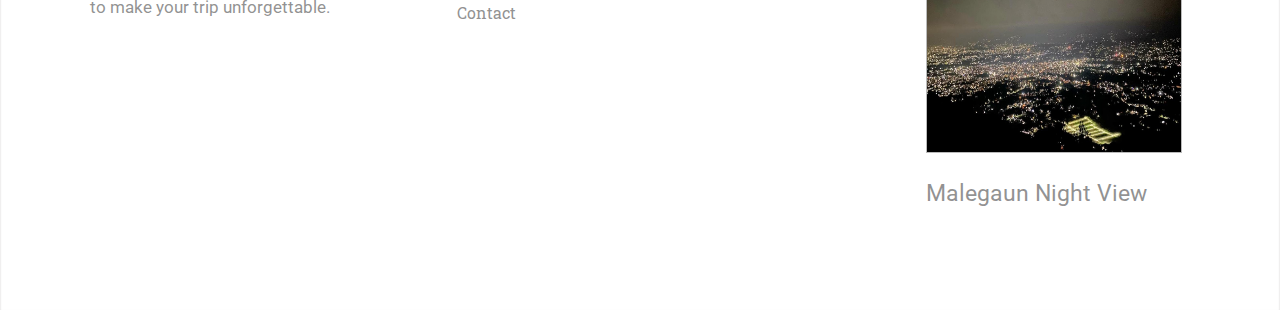
==== commit 6128e50d: "fresh added" ====
--- a/html/about.html
+++ b/html/about.html
@@ -15,8 +15,7 @@
     <div class="header">
         <div class="navbar">
             <div class="navbar-img">
-                <a href="index.html" class="navbar-a"><img src="../static/image/elegent-_1_.jpg" alt=""></a>
-                <a href="inddex.html" class="navbar-font"> 
+                <a href="../html/index.html" class="navbar-font"> 
                     <img src="../image/logo.png" alt="">
                 </a>
                 <h1>Sarara</h1>
@@ -50,13 +49,7 @@
         <div class="transparent relative flex flex-column rowgap-10px align-center justify-center">
             <h2>We have a short story to tell you</h2>
             <p>Story about sarara</p>
-            <div class="play-btn flex">
-                <a href="https://youtu.be/tp8OXngvcjs">
-                    <svg xmlns="http://www.w3.org/2000/svg" class="h-5 w-5" viewBox="0 0 20 20" fill="currentColor">
-                        <path fill-rule="evenodd" d="M10 18a8 8 0 100-16 8 8 0 000 16zM9.555 7.168A1 1 0 008 8v4a1 1 0 001.555.832l3-2a1 1 0 000-1.664l-3-2z" clip-rule="evenodd" />
-                    </svg>
-                </a>
-            </div>
+            
             
         </div>
     </div>
@@ -124,7 +117,7 @@
             </div>
             <div class="empowering-img flex flex-column">
                 <div class="empower-box" id="em-long">
-                    <img src="../image/taumadhi.jpg" alt="" >
+                    <img src="../image/sanga.jpg" alt="" >
                 </div>
                 <div class="empower-box">
                     <img src="../image/maligaun.webp" alt="">
@@ -153,10 +146,10 @@
         <div class="section2">
             <h2 class="footer-h2">Quick Links</h2>
             <div class="section2-link">
-                <a class="nav" href="index.html">Home</a>
-                <a class="nav" href="about.html">About Us</a>
-                <a class="nav" href="travel.html">Travel</a>
-                <a class="nav" href="contact.html">Contact</a>
+                <a class="nav" href="../html/index.html">Home</a>
+                <a class="nav" href="../html/about.html">About Us</a>
+                <a class="nav" href="../html/travel.html">Travel</a>
+                <a class="nav" href="../html/contact.html">Contact</a>
             </div>
         </div>
         <div class="section3">
@@ -170,9 +163,7 @@
                    v20.341H37.29v27.585h23.814v70.761H89.584z"/>
         
                 </svg> </a>
-                <a href="https://www.twitter.com/"><svg class="footer-svg" id="Bold" enable-background="new 0 0 24 24" height="512" viewBox="0 0 24 24" width="512" xmlns="http://www.w3.org/2000/svg"><path d="m21.534 7.113c.976-.693 1.797-1.558 2.466-2.554v-.001c-.893.391-1.843.651-2.835.777 1.02-.609 1.799-1.566 2.165-2.719-.951.567-2.001.967-3.12 1.191-.903-.962-2.19-1.557-3.594-1.557-2.724 0-4.917 2.211-4.917 4.921 0 .39.033.765.114 1.122-4.09-.2-7.71-2.16-10.142-5.147-.424.737-.674 1.58-.674 2.487 0 1.704.877 3.214 2.186 4.089-.791-.015-1.566-.245-2.223-.606v.054c0 2.391 1.705 4.377 3.942 4.835-.401.11-.837.162-1.29.162-.315 0-.633-.018-.931-.084.637 1.948 2.447 3.381 4.597 3.428-1.674 1.309-3.8 2.098-6.101 2.098-.403 0-.79-.018-1.177-.067 2.18 1.405 4.762 2.208 7.548 2.208 8.683 0 14.342-7.244 13.986-14.637z"/></svg> </a>
                 <a href="https://www.instagram.com/"><svg class="footer-svg" height="511pt" viewBox="0 0 511 511.9" width="511pt" xmlns="http://www.w3.org/2000/svg"><path d="m510.949219 150.5c-1.199219-27.199219-5.597657-45.898438-11.898438-62.101562-6.5-17.199219-16.5-32.597657-29.601562-45.398438-12.800781-13-28.300781-23.101562-45.300781-29.5-16.296876-6.300781-34.898438-10.699219-62.097657-11.898438-27.402343-1.300781-36.101562-1.601562-105.601562-1.601562s-78.199219.300781-105.5 1.5c-27.199219 1.199219-45.898438 5.601562-62.097657 11.898438-17.203124 6.5-32.601562 16.5-45.402343 29.601562-13 12.800781-23.097657 28.300781-29.5 45.300781-6.300781 16.300781-10.699219 34.898438-11.898438 62.097657-1.300781 27.402343-1.601562 36.101562-1.601562 105.601562s.300781 78.199219 1.5 105.5c1.199219 27.199219 5.601562 45.898438 11.902343 62.101562 6.5 17.199219 16.597657 32.597657 29.597657 45.398438 12.800781 13 28.300781 23.101562 45.300781 29.5 16.300781 6.300781 34.898438 10.699219 62.101562 11.898438 27.296876 1.203124 36 1.5 105.5 1.5s78.199219-.296876 105.5-1.5c27.199219-1.199219 45.898438-5.597657 62.097657-11.898438 34.402343-13.300781 61.601562-40.5 74.902343-74.898438 6.296876-16.300781 10.699219-34.902343 11.898438-62.101562 1.199219-27.300781 1.5-36 1.5-105.5s-.101562-78.199219-1.300781-105.5zm-46.097657 209c-1.101562 25-5.300781 38.5-8.800781 47.5-8.601562 22.300781-26.300781 40-48.601562 48.601562-9 3.5-22.597657 7.699219-47.5 8.796876-27 1.203124-35.097657 1.5-103.398438 1.5s-76.5-.296876-103.402343-1.5c-25-1.097657-38.5-5.296876-47.5-8.796876-11.097657-4.101562-21.199219-10.601562-29.398438-19.101562-8.5-8.300781-15-18.300781-19.101562-29.398438-3.5-9-7.699219-22.601562-8.796876-47.5-1.203124-27-1.5-35.101562-1.5-103.402343s.296876-76.5 1.5-103.398438c1.097657-25 5.296876-38.5 8.796876-47.5 4.101562-11.101562 10.601562-21.199219 19.203124-29.402343 8.296876-8.5 18.296876-15 29.398438-19.097657 9-3.5 22.601562-7.699219 47.5-8.800781 27-1.199219 35.101562-1.5 103.398438-1.5 68.402343 0 76.5.300781 103.402343 1.5 25 1.101562 38.5 5.300781 47.5 8.800781 11.097657 4.097657 21.199219 10.597657 29.398438 19.097657 8.5 8.300781 15 18.300781 19.101562 29.402343 3.5 9 7.699219 22.597657 8.800781 47.5 1.199219 27 1.5 35.097657 1.5 103.398438s-.300781 76.300781-1.5 103.300781zm0 0"/><path d="m256.449219 124.5c-72.597657 0-131.5 58.898438-131.5 131.5s58.902343 131.5 131.5 131.5c72.601562 0 131.5-58.898438 131.5-131.5s-58.898438-131.5-131.5-131.5zm0 216.800781c-47.097657 0-85.300781-38.199219-85.300781-85.300781s38.203124-85.300781 85.300781-85.300781c47.101562 0 85.300781 38.199219 85.300781 85.300781s-38.199219 85.300781-85.300781 85.300781zm0 0"/><path d="m423.851562 119.300781c0 16.953125-13.746093 30.699219-30.703124 30.699219-16.953126 0-30.699219-13.746094-30.699219-30.699219 0-16.957031 13.746093-30.699219 30.699219-30.699219 16.957031 0 30.703124 13.742188 30.703124 30.699219zm0 0"/></svg> </a>
-                <a href="https://www.linkedin.com/"><svg class="footer-svg" height="682pt" viewBox="-21 -35 682.66669 682" width="682pt" xmlns="http://www.w3.org/2000/svg"><path d="m77.613281-.667969c-46.929687 0-77.613281 30.816407-77.613281 71.320313 0 39.609375 29.769531 71.304687 75.8125 71.304687h.890625c47.847656 0 77.625-31.695312 77.625-71.304687-.894531-40.503906-29.777344-71.320313-76.714844-71.320313zm0 0"/><path d="m8.109375 198.3125h137.195313v412.757812h-137.195313zm0 0"/><path d="m482.054688 188.625c-74.011719 0-123.640626 69.546875-123.640626 69.546875v-59.859375h-137.199218v412.757812h137.191406v-230.5c0-12.339843.894531-24.660156 4.519531-33.484374 9.917969-24.640626 32.488281-50.167969 70.390625-50.167969 49.644532 0 69.5 37.851562 69.5 93.339843v220.8125h137.183594v-236.667968c0-126.78125-67.6875-185.777344-157.945312-185.777344zm0 0"/></svg> </a>
                 </div>
         </div>
         <div class="section4">
@@ -180,7 +171,7 @@
             <img src="../image/malegaun-night.jpg" alt="">
             <p>Malegaun Night View</p>
         </div>
-    </div> 
+    </div>  
     <script src="../js/nav.js"></script>
 
 </body>
--- a/css/nav.css
+++ b/css/nav.css
@@ -213,7 +213,12 @@
         
     }
     
-    
+    .footer-logo{
+        margin-top: 10px;
+        display: flex;
+        flex-direction: column;
+        row-gap: 20px;
+    }
     .navbar a h1{
         font-size:2rem;
         padding: 1rem;
--- a/css/footer.css
+++ b/css/footer.css
@@ -75,7 +75,12 @@
     color: rgb(231, 231, 231);
     border: 1px solid rgb(26, 26, 26);
 }
-
+@media (max-width:950px){
+    /* .section4 img{
+        height: 30vw;
+        width: 30vw;
+    } */
+}
 @media (max-width:650px) {
 .footer{
     grid-template-columns: 2fr 2fr;
@@ -85,7 +90,10 @@
     padding: 10vw;
     
 }
-
+.section4 img{
+    height: 40vw;
+    width: 40vw;
+}
 .section3{
     order: 2;
 }
